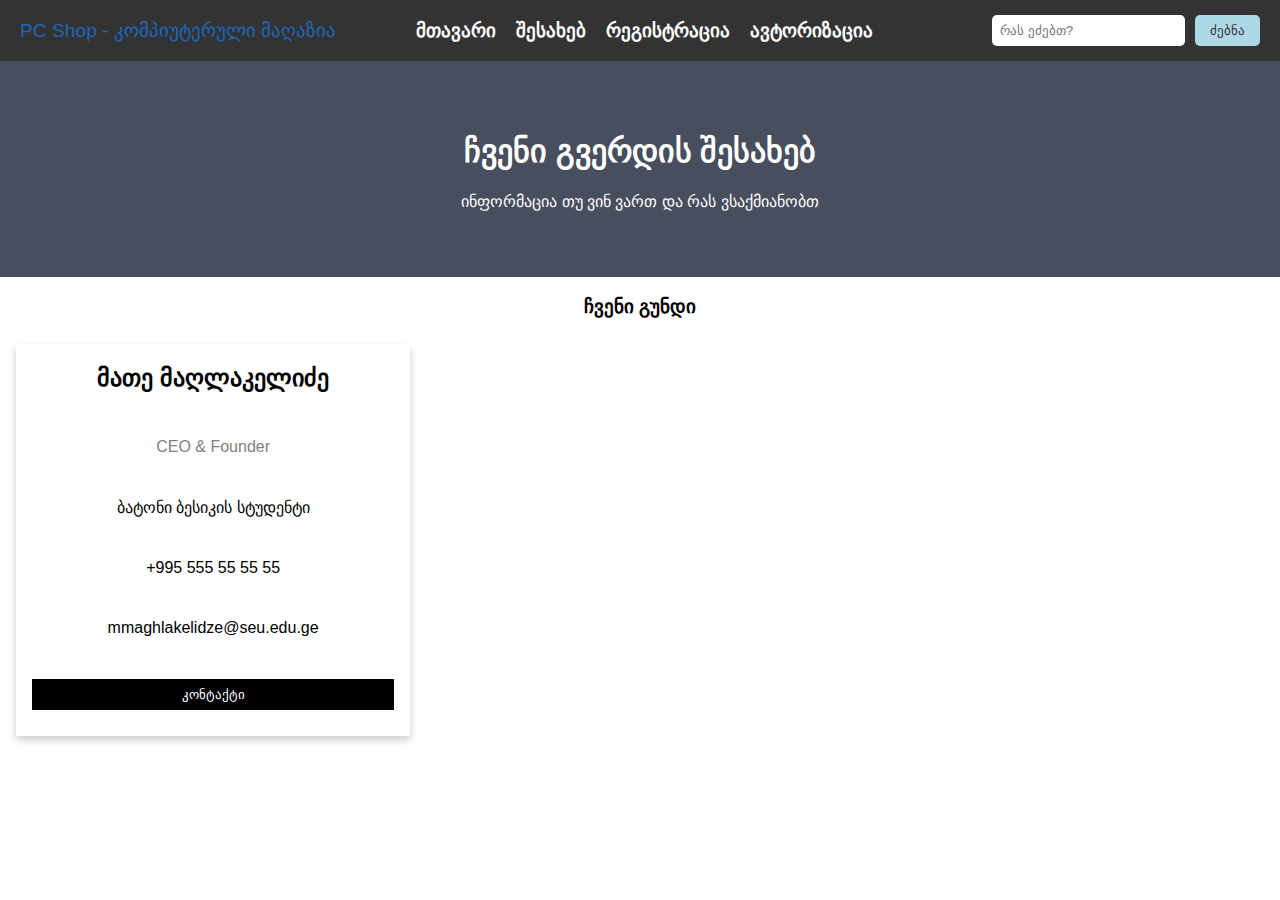
==== about.html @ ba94c683 "Add files via upload" ====
<!DOCTYPE html>
<html>
  <header> 
		<div class="navbar"> 	
			<div class="logo"> 
				<span> 
					<p>PC Shop - კომპიუტერული მაღაზია</p> 
				</span> 
			</div> 
			<nav> 
				<ul> 
					<li> 
						<a href="index.html"> 
							მთავარი
						</a> 
					</li> 
				<li> 
					<a href="about.html"> 
						შესახებ
					</a> 
				</li> 
					<li> 
						 <a href="reg-form.html">
							რეგისტრაცია
						</a> 
					<li> 
						<a href="log-form.html">
						   ავტორიზაცია
					   </a>

				   </li> 
				   <li>
					<body>
						<a href="cart.html"><i class="fas fa-shopping-cart"></i></a>
					  </body>
				   </li>
				</ul> 
			</nav> 
			<div class="search"> 
				<input type="text"
					placeholder="რას ეძებთ?"> 
				<button>ძებნა</button></a>
			</div> 
		</div> 
	</header> 
    <head>
		<title>კომპიუტერული მაღაზია</title>
        <link rel="stylesheet" href="about.css">
    </head>

    <body>
        <div class="about-section">
            <h1>ჩვენი გვერდის შესახებ</h1>
            <p>ინფორმაცია თუ ვინ ვართ და რას ვსაქმიანობთ</p>
            
          </div>
          
          <h3 style="text-align:center">ჩვენი გუნდი</h2>

          <center><div class="row">
            <div class="column">
              <div class="card">
                <div class="container">
                  <h2>მათე მაღლაკელიძე</h2>
                  <p class="title">CEO & Founder</p>
                  <p>ბატონი ბესიკის სტუდენტი</p>
                  <p>+995 555 55 55 55</p>
                  <p>mmaghlakelidze@seu.edu.ge</p>
                  <p><button class="button">კონტაქტი</button></p>
                </div>
              </div>
            </div>
		</center>
---- about.css ----
body {
    font-family: Arial, Helvetica, sans-serif;
    margin: 0;
  }
  
  html {
    box-sizing: border-box;
  }
  
  *, *:before, *:after {
    box-sizing: inherit;
  }
  
  .column {
    float: left;
    width: 33.3%;
    margin-bottom: 16px;
    padding: 0 8px;
  }
  
  .card {
    box-shadow: 0 4px 8px 0 rgba(0, 0, 0, 0.2);
    margin: 8px;
  }
  
  .about-section {
    padding: 50px;
    text-align: center;
    background-color: #474e5d;
    color: white;
  }
  
  .container {
    padding: 0 16px;
  }
  
  .container::after, .row::after {
    content: "";
    clear: both;
    display: table;
  }
  
  .title {
    color: grey;
  }
  
  .button {
    border: none;
    outline: 0;
    display: inline-block;
    padding: 8px;
    color: white;
    background-color: #000;
    text-align: center;
    cursor: pointer;
    width: 100%;
  }
  
  .button:hover {
    background-color: #555;
  }
  
  @media screen and (max-width: 650px) {
    .column {
      width: 100%;
      display: block;
    }
  }

  header { 
    background-color: #333; 
    color: #fff; 
    padding: 15px 20px; 
} 
  
.navbar { 
    display: flex; 
    justify-content: space-between; 
    align-items: center; 
} 
  
.logo { 
    display: flex; 
    flex-direction: column; 
} 
  
.logo p { 
    margin: 0; 
    font-size: 1.2em; 
    color: rgb(29, 102, 185); 
} 
  
nav ul { 
    list-style: none; 
    display: flex; 
    margin: 0; 
    padding: 0; 
} 
  
nav li { 
    margin-right: 20px; 
} 
  
nav a { 
    text-decoration: none; 
    color: #fff; 
    font-weight: bold; 
    font-size: 1.2em; 
    transition: color 0.3s ease-in-out; 
} 
  
nav a:hover { 
  color: rgb(29, 102, 185); 
} 
  
.search { 
    display: flex; 
    align-items: center; 
} 
  
.search input { 
    padding: 8px; 
    margin-right: 10px; 
    border: none; 
    border-radius: 5px; 
} 
  
.search button { 
    background-color: lightblue; 
    color: #333; 
    border: none; 
    padding: 8px 15px; 
    border-radius: 5px; 
    cursor: pointer; 
    transition: background-color 0.3s ease-in-out; 
} 
  
.search button:hover { 
  color: rgb(29, 102, 185); 
} 
  
@media screen and (max-width: 768px) { 
    .navbar { 
        flex-direction: column; 
        align-items: flex-start; 
    } 
  
    nav { 
        margin-top: 10px; 
    } 
  
    nav ul { 
        flex-direction: column; 
    } 
  
    nav li { 
        margin-right: 0; 
        margin-bottom: 10px; 
    } 
  
    .search { 
        margin-top: 10px; 
    } 
} 
  
.container { 
    display: grid; 
    gap: 10px; 
    min-height: 100px; 
} 
  
.category { 
    display: grid; 
    grid-template-columns: repeat(auto-fill, minmax(450px, 1fr)); 
    gap: 1rem; 
} 
  
.product { 
    position: relative; 
    max-height: auto; 
    border: 1px solid #ddd; 
    padding: 15px; 
    text-align: center; 
    display: flex; 
    flex-direction: column; 
    line-height: 1.5rem; 
    transition: box-shadow 0.3s ease-in-out; 
} 
  
.product:hover { 
    box-shadow: 0 4px 8px rgba(0, 0, 0, 0.1); 
    cursor: pointer; 
} 
  
img { 
    max-width: 100%; 
    height: 200px; 
    object-fit: fill; 
    overflow: hidden; 
    transition: transform 0.3s ease-in-out; 
    margin-bottom: 1rem; 
} 
  
.product:hover img { 
    transform: scale(1.05); 
} 
  
.productbtns button { 
    margin-top: 1rem; 
    cursor: pointer; 
    background-color: #4caf50; 
    color: white; 
    border: none; 
    padding: 10px 15px; 
    text-align: center; 
    text-decoration: none; 
    display: inline-block; 
    font-size: 16px; 
    border-radius: 5px; 
    transition: background-color 0.3s ease-in-out; 
    margin-bottom: 1rem; 
    cursor: pointer; 
} 
  
.productbtns button:hover { 
    background-color: #ffc107; 
}
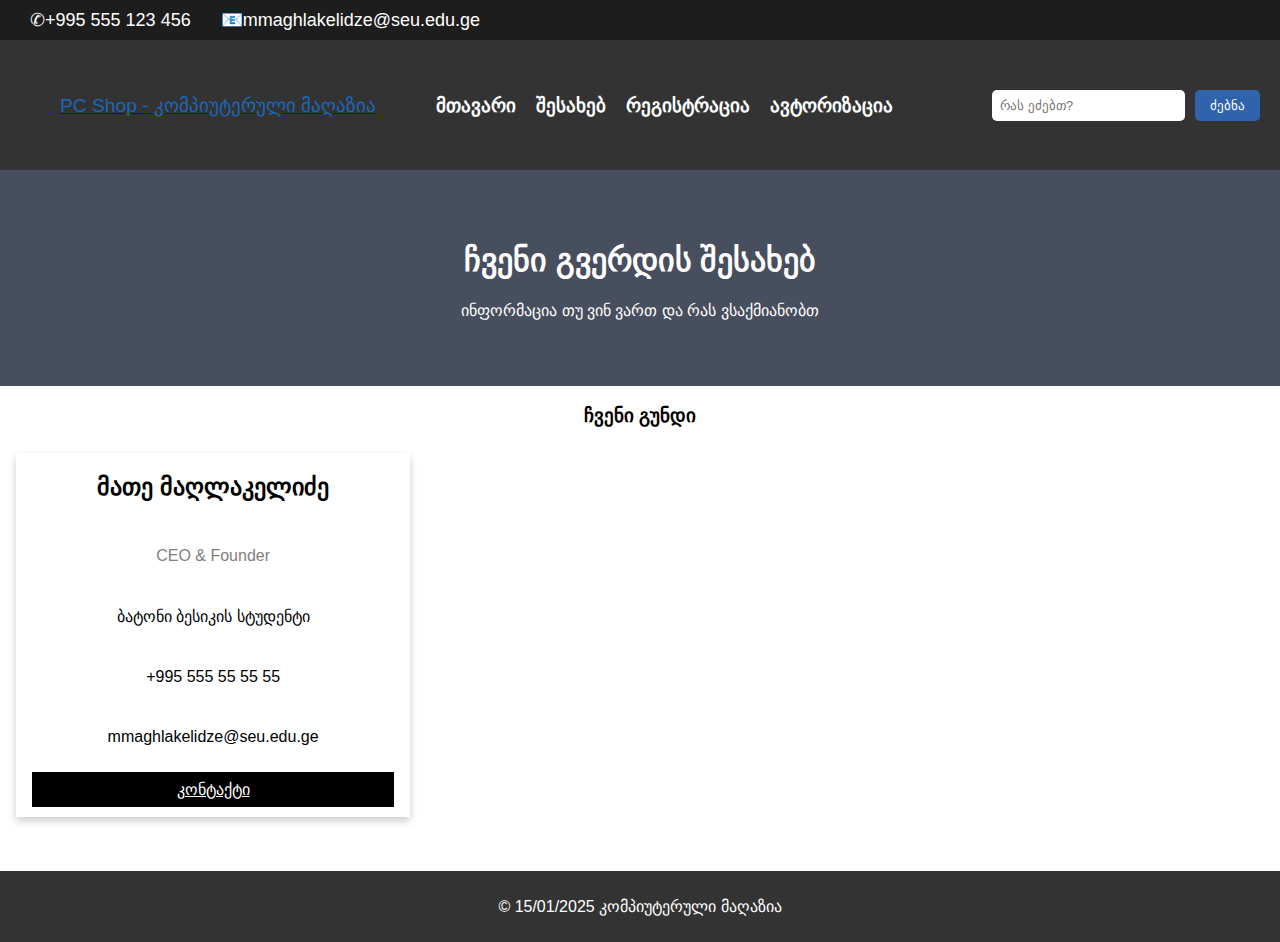
==== commit ccc20c35: "Add files via upload" ====
--- a/about.html
+++ b/about.html
@@ -1,10 +1,17 @@
 <!DOCTYPE html>
 <html>
-  <header> 
+  <header>
+	<div id="hello" style="background-color: #1e1d1d; position:absolute; top:0; left:0; right:0; height: 40px;">
+		<div class="welcome_text" style="font-size:18px; line-height:20px; margin-top: 10px; margin-left: 20px">
+			<i class="nomeri" aria-hidden="true"></i>&nbsp; <span>&#9990;+995&nbsp;555 123 456</span></a>
+			&nbsp;&nbsp;
+			<i class="maeili" aria-hidden="true"></i>&nbsp; <span>&#128231;mmaghlakelidze@seu.edu.ge</span></a>
+		</div>                    
+	</div> 
 		<div class="navbar"> 	
 			<div class="logo"> 
 				<span> 
-					<p>PC Shop - კომპიუტერული მაღაზია</p> 
+					<a href="index.html"><p style="margin-left: 40px;">PC Shop - კომპიუტერული მაღაზია</p></a> 
 				</span> 
 			</div> 
 			<nav> 
@@ -66,10 +73,15 @@
                   <p>ბატონი ბესიკის სტუდენტი</p>
                   <p>+995 555 55 55 55</p>
                   <p>mmaghlakelidze@seu.edu.ge</p>
-                  <p><button class="button">კონტაქტი</button></p>
+                  <a href="https://www.whatsapp.com/" class="button">კონტაქტი</a>
                 </div>
               </div>
             </div>
 		</center>
+		<footer> 
+			<p>© 15/01/2025 კომპიუტერული მაღაზია
+				 
+			</p> 
+		</footer> 
 
 		--- a/about.css
+++ b/about.css
@@ -77,7 +77,10 @@
     display: flex; 
     justify-content: space-between; 
     align-items: center; 
-} 
+    margin-top: 40px;
+    height: 100px;
+} 
+
   
 .logo { 
     display: flex; 
@@ -126,17 +129,17 @@
 } 
   
 .search button { 
-    background-color: lightblue; 
-    color: #333; 
-    border: none; 
-    padding: 8px 15px; 
-    border-radius: 5px; 
-    cursor: pointer; 
-    transition: background-color 0.3s ease-in-out; 
-} 
-  
+  background-color:  #2f64ad !important;; 
+  color: white; 
+  border: none; 
+  padding: 8px 15px; 
+  border-radius: 5px; 
+  cursor: pointer; 
+  transition: background-color 0.3s ease-in-out; 
+} 
+
 .search button:hover { 
-  color: rgb(29, 102, 185); 
+  color: black 
 } 
   
 @media screen and (max-width: 768px) { 
@@ -224,4 +227,22 @@
   
 .productbtns button:hover { 
     background-color: #ffc107; 
-} +} 
+
+body {
+  display: flex;
+  flex-direction: column;
+  min-height: 100vh;
+  margin: 0;
+}
+main {
+  flex: 1; 
+}
+footer {
+  background-color: #333;
+  color: white;
+  text-align: center;
+  padding: 10px;
+  margin-top: 30px;
+}
+
